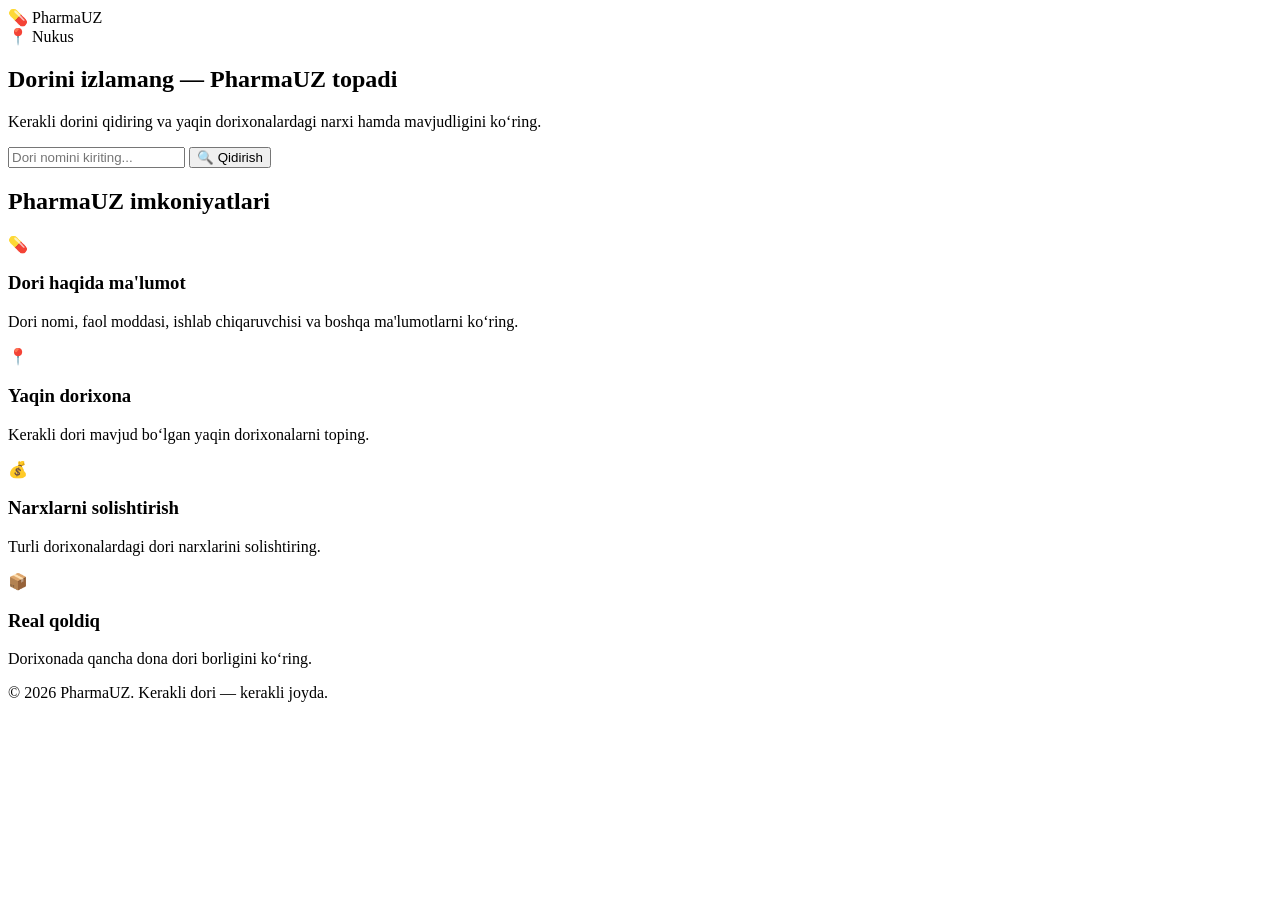
==== templates/index.html @ a5c35427 "Initial PharmaUZ startup version" ====
<!DOCTYPE html>
<html lang="uz">
<head>
    <meta charset="UTF-8">
    <meta name="viewport" content="width=device-width, initial-scale=1.0">
    <title>PharmaUZ — Dori qidirish</title>
    <link rel="stylesheet" href="{{ url_for('static', filename='style.css') }}">
</head>

<body>

    <header class="header">
        <div class="container">
            <div class="logo">💊 PharmaUZ</div>
            <div class="location">📍 Nukus</div>
        </div>
    </header>

    <main>
        <section class="hero">
            <div class="container">

                <h1>Dorini izlamang — PharmaUZ topadi</h1>

                <p>
                    Kerakli dorini qidiring va yaqin dorixonalardagi
                    narxi hamda mavjudligini ko‘ring.
                </p>

                <form action="/search" method="get" class="search-box">
                    <input
                        type="text"
                        name="q"
                        placeholder="Dori nomini kiriting..."
                        required
                    >
                    <button type="submit">🔍 Qidirish</button>
                </form>

            </div>
        </section>

        <section class="features">
            <div class="container">

                <h2>PharmaUZ imkoniyatlari</h2>

                <div class="feature-grid">

                    <div class="feature-card">
                        <div class="icon">💊</div>
                        <h3>Dori haqida ma'lumot</h3>
                        <p>
                            Dori nomi, faol moddasi, ishlab chiqaruvchisi
                            va boshqa ma'lumotlarni ko‘ring.
                        </p>
                    </div>

                    <div class="feature-card">
                        <div class="icon">📍</div>
                        <h3>Yaqin dorixona</h3>
                        <p>
                            Kerakli dori mavjud bo‘lgan yaqin
                            dorixonalarni toping.
                        </p>
                    </div>

                    <div class="feature-card">
                        <div class="icon">💰</div>
                        <h3>Narxlarni solishtirish</h3>
                        <p>
                            Turli dorixonalardagi dori narxlarini
                            solishtiring.
                        </p>
                    </div>

                    <div class="feature-card">
                        <div class="icon">📦</div>
                        <h3>Real qoldiq</h3>
                        <p>
                            Dorixonada qancha dona dori borligini
                            ko‘ring.
                        </p>
                    </div>

                </div>

            </div>
        </section>
    </main>

    <footer>
        <p>© 2026 PharmaUZ. Kerakli dori — kerakli joyda.</p>
    </footer>

</body>
</html>
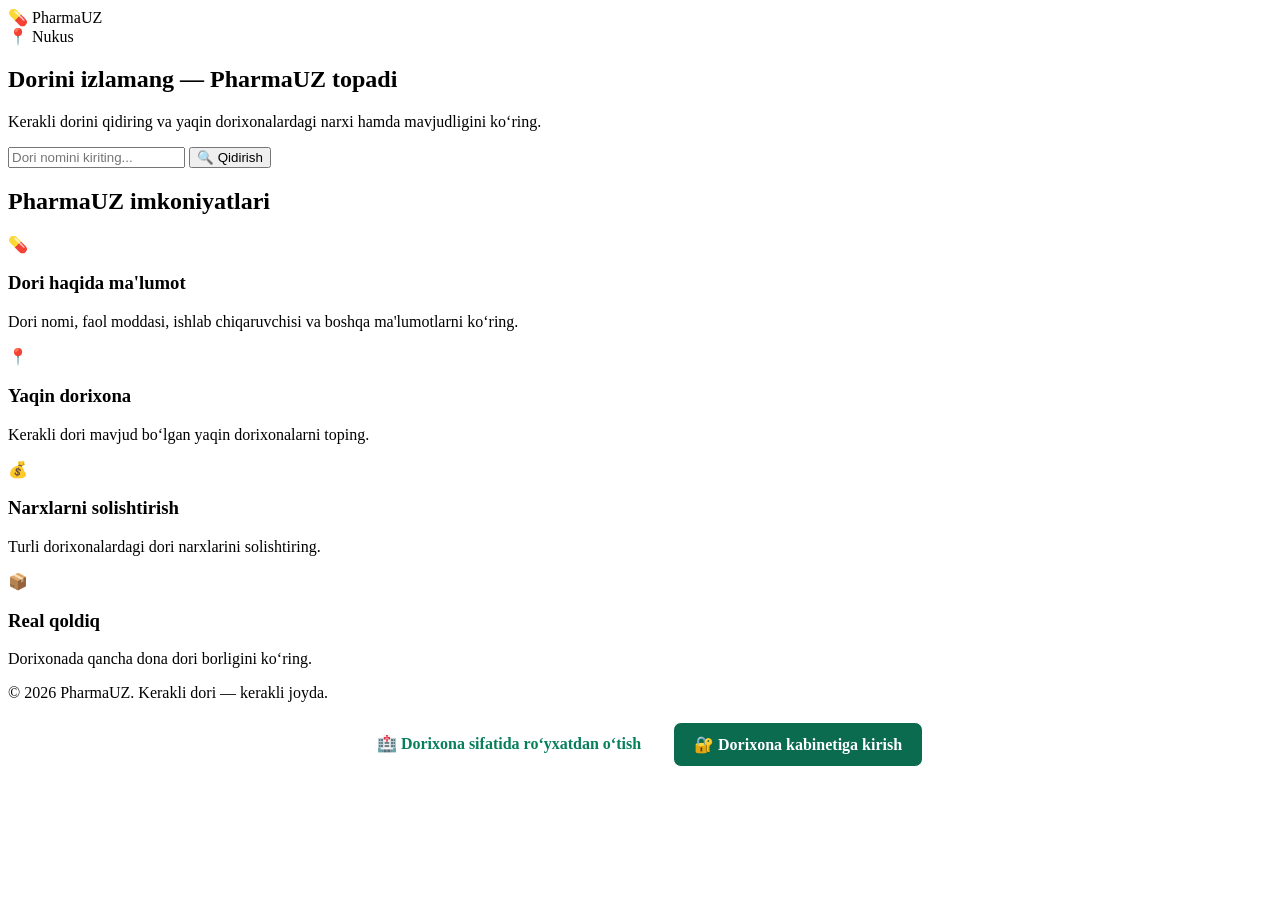
==== commit 8a5adb84: "Add pharmacy register and login links" ====
--- a/templates/index.html
+++ b/templates/index.html
@@ -94,4 +94,38 @@
     </footer>
 
 </body>
-</html>+</html>
+<div style="
+    margin-top:20px;
+    display:flex;
+    gap:12px;
+    justify-content:center;
+    flex-wrap:wrap;
+">
+
+    <a href="/register"
+       style="
+           background:white;
+           color:#087f5b;
+           padding:12px 20px;
+           border-radius:8px;
+           text-decoration:none;
+           font-weight:600;
+       ">
+        🏥 Dorixona sifatida ro‘yxatdan o‘tish
+    </a>
+
+    <a href="/login"
+       style="
+           background:#0b6b4f;
+           color:white;
+           padding:12px 20px;
+           border-radius:8px;
+           text-decoration:none;
+           font-weight:600;
+           border:1px solid white;
+       ">
+        🔐 Dorixona kabinetiga kirish
+    </a>
+
+</div>
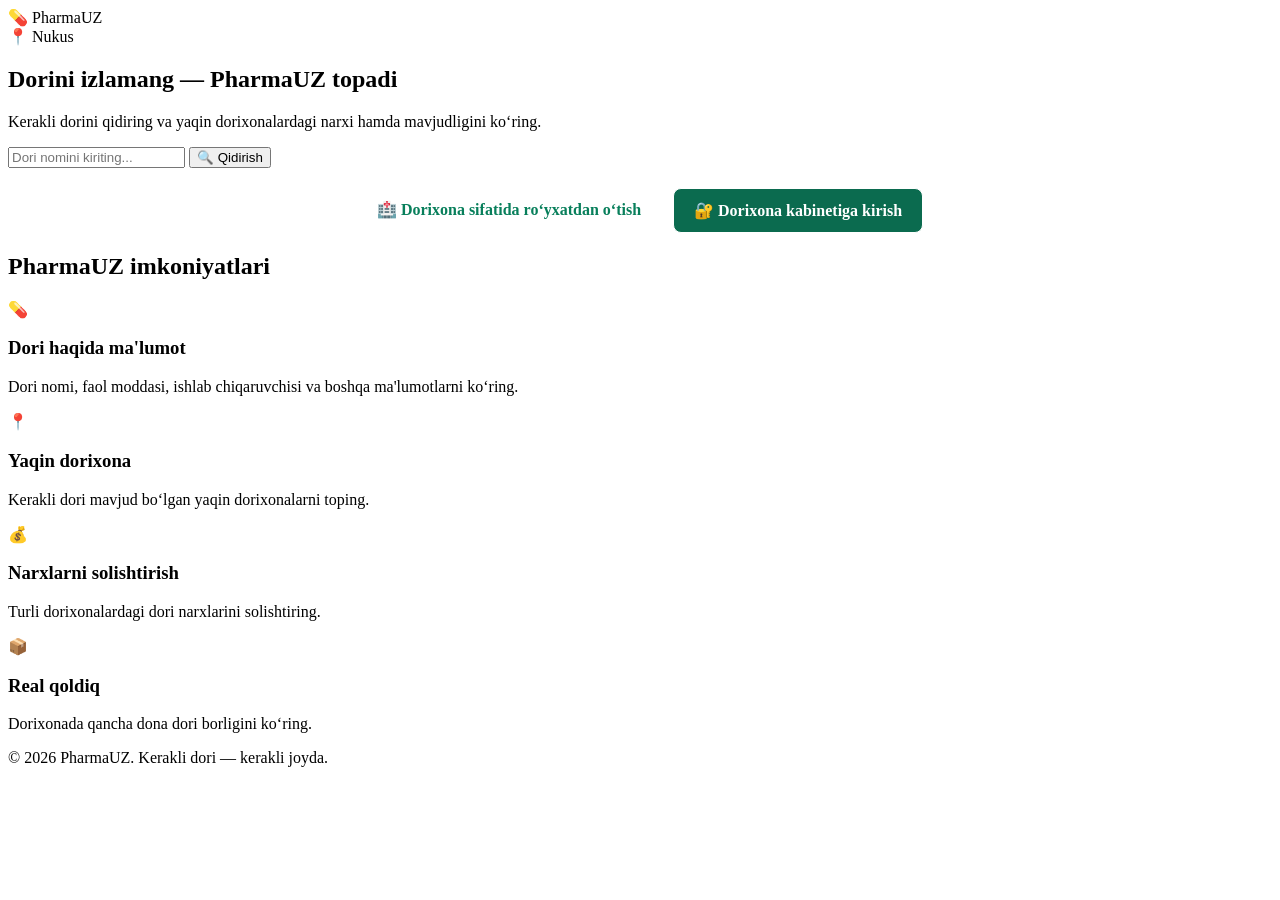
==== commit 4ee56359: "Add pharmacy register and login links" ====
--- a/templates/index.html
+++ b/templates/index.html
@@ -1,131 +1,217 @@
 <!DOCTYPE html>
 <html lang="uz">
+
 <head>
     <meta charset="UTF-8">
     <meta name="viewport" content="width=device-width, initial-scale=1.0">
+
     <title>PharmaUZ — Dori qidirish</title>
-    <link rel="stylesheet" href="{{ url_for('static', filename='style.css') }}">
+
+    <link rel="stylesheet"
+          href="{{ url_for('static', filename='style.css') }}">
 </head>
 
 <body>
 
     <header class="header">
+
         <div class="container">
-            <div class="logo">💊 PharmaUZ</div>
-            <div class="location">📍 Nukus</div>
+
+            <div class="logo">
+                💊 PharmaUZ
+            </div>
+
+            <div class="location">
+                📍 Nukus
+            </div>
+
         </div>
+
     </header>
 
+
     <main>
+
         <section class="hero">
+
             <div class="container">
 
-                <h1>Dorini izlamang — PharmaUZ topadi</h1>
+                <h1>
+                    Dorini izlamang — PharmaUZ topadi
+                </h1>
 
                 <p>
                     Kerakli dorini qidiring va yaqin dorixonalardagi
                     narxi hamda mavjudligini ko‘ring.
                 </p>
 
-                <form action="/search" method="get" class="search-box">
+
+                <form
+                    action="/search"
+                    method="get"
+                    class="search-box"
+                >
+
                     <input
                         type="text"
                         name="q"
                         placeholder="Dori nomini kiriting..."
                         required
                     >
-                    <button type="submit">🔍 Qidirish</button>
+
+                    <button type="submit">
+                        🔍 Qidirish
+                    </button>
+
                 </form>
 
-            </div>
+
+                <div style="
+                    margin-top:20px;
+                    display:flex;
+                    gap:12px;
+                    justify-content:center;
+                    flex-wrap:wrap;
+                ">
+
+                    <a
+                        href="/register"
+                        style="
+                            background:white;
+                            color:#087f5b;
+                            padding:12px 20px;
+                            border-radius:8px;
+                            text-decoration:none;
+                            font-weight:600;
+                        "
+                    >
+                        🏥 Dorixona sifatida ro‘yxatdan o‘tish
+                    </a>
+
+
+                    <a
+                        href="/login"
+                        style="
+                            background:#0b6b4f;
+                            color:white;
+                            padding:12px 20px;
+                            border-radius:8px;
+                            text-decoration:none;
+                            font-weight:600;
+                            border:1px solid white;
+                        "
+                    >
+                        🔐 Dorixona kabinetiga kirish
+                    </a>
+
+                </div>
+
+            </div>
+
         </section>
 
+
         <section class="features">
+
             <div class="container">
 
-                <h2>PharmaUZ imkoniyatlari</h2>
+                <h2>
+                    PharmaUZ imkoniyatlari
+                </h2>
+
 
                 <div class="feature-grid">
 
-                    <div class="feature-card">
-                        <div class="icon">💊</div>
-                        <h3>Dori haqida ma'lumot</h3>
+
+                    <div class="feature-card">
+
+                        <div class="icon">
+                            💊
+                        </div>
+
+                        <h3>
+                            Dori haqida ma'lumot
+                        </h3>
+
                         <p>
                             Dori nomi, faol moddasi, ishlab chiqaruvchisi
                             va boshqa ma'lumotlarni ko‘ring.
                         </p>
-                    </div>
-
-                    <div class="feature-card">
-                        <div class="icon">📍</div>
-                        <h3>Yaqin dorixona</h3>
+
+                    </div>
+
+
+                    <div class="feature-card">
+
+                        <div class="icon">
+                            📍
+                        </div>
+
+                        <h3>
+                            Yaqin dorixona
+                        </h3>
+
                         <p>
                             Kerakli dori mavjud bo‘lgan yaqin
                             dorixonalarni toping.
                         </p>
-                    </div>
-
-                    <div class="feature-card">
-                        <div class="icon">💰</div>
-                        <h3>Narxlarni solishtirish</h3>
+
+                    </div>
+
+
+                    <div class="feature-card">
+
+                        <div class="icon">
+                            💰
+                        </div>
+
+                        <h3>
+                            Narxlarni solishtirish
+                        </h3>
+
                         <p>
                             Turli dorixonalardagi dori narxlarini
                             solishtiring.
                         </p>
-                    </div>
-
-                    <div class="feature-card">
-                        <div class="icon">📦</div>
-                        <h3>Real qoldiq</h3>
+
+                    </div>
+
+
+                    <div class="feature-card">
+
+                        <div class="icon">
+                            📦
+                        </div>
+
+                        <h3>
+                            Real qoldiq
+                        </h3>
+
                         <p>
                             Dorixonada qancha dona dori borligini
                             ko‘ring.
                         </p>
-                    </div>
+
+                    </div>
+
 
                 </div>
 
             </div>
+
         </section>
+
     </main>
 
+
     <footer>
-        <p>© 2026 PharmaUZ. Kerakli dori — kerakli joyda.</p>
+
+        <p>
+            © 2026 PharmaUZ. Kerakli dori — kerakli joyda.
+        </p>
+
     </footer>
 
 </body>
-</html>
-<div style="
-    margin-top:20px;
-    display:flex;
-    gap:12px;
-    justify-content:center;
-    flex-wrap:wrap;
-">
-
-    <a href="/register"
-       style="
-           background:white;
-           color:#087f5b;
-           padding:12px 20px;
-           border-radius:8px;
-           text-decoration:none;
-           font-weight:600;
-       ">
-        🏥 Dorixona sifatida ro‘yxatdan o‘tish
-    </a>
-
-    <a href="/login"
-       style="
-           background:#0b6b4f;
-           color:white;
-           padding:12px 20px;
-           border-radius:8px;
-           text-decoration:none;
-           font-weight:600;
-           border:1px solid white;
-       ">
-        🔐 Dorixona kabinetiga kirish
-    </a>
-
-</div>+
+</html>
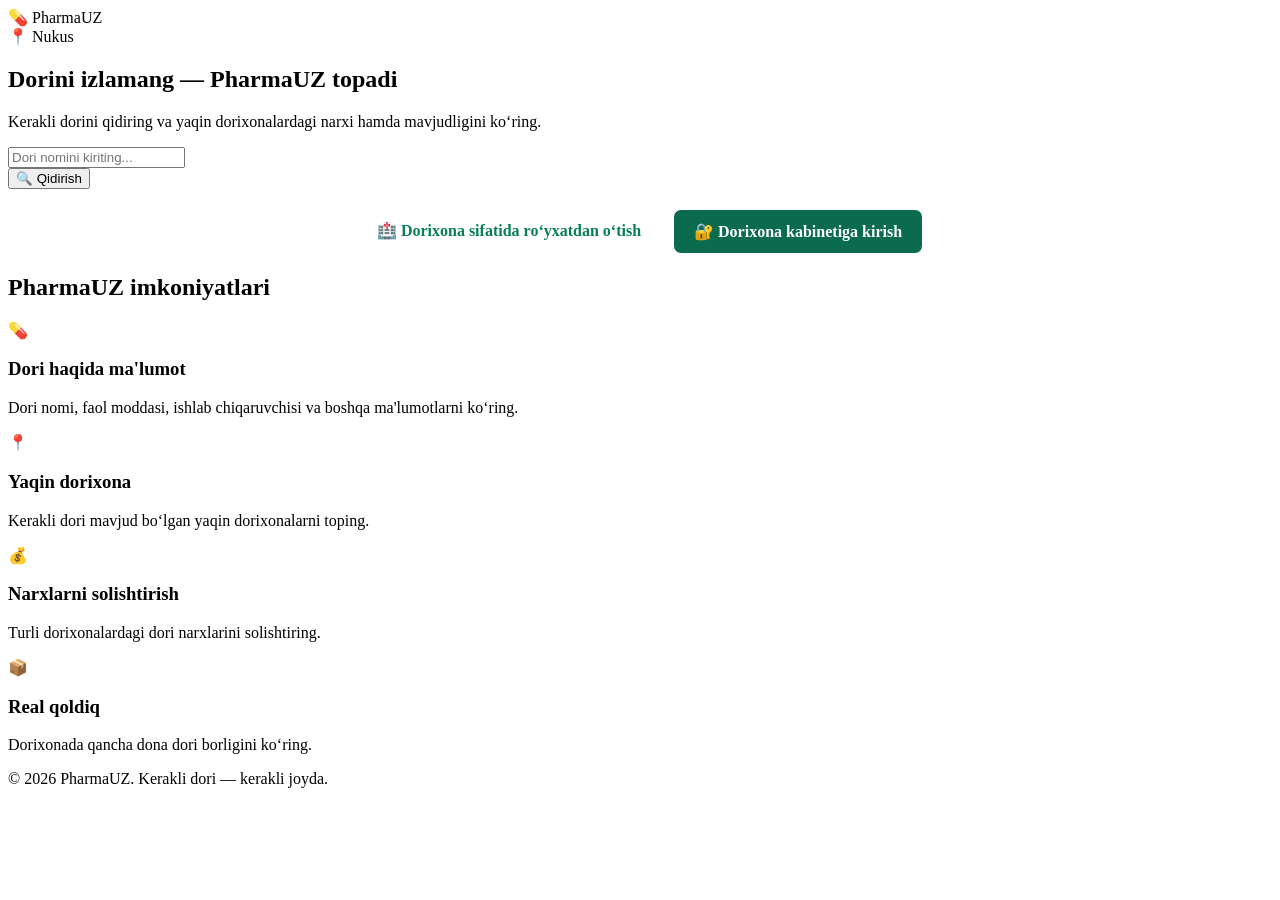
==== commit 70f2522d: "Add medicine autocomplete search" ====
--- a/templates/index.html
+++ b/templates/index.html
@@ -52,12 +52,35 @@
                     class="search-box"
                 >
 
-                    <input
-                        type="text"
-                        name="q"
-                        placeholder="Dori nomini kiriting..."
-                        required
-                    >
+                    <div style="position:relative; flex:1;">
+
+    <input
+        type="text"
+        name="q"
+        id="medicine-search"
+        placeholder="Dori nomini kiriting..."
+        autocomplete="off"
+        required
+    >
+
+    <div id="suggestions"
+         style="
+             position:absolute;
+             top:100%;
+             left:0;
+             right:0;
+             background:white;
+             border:1px solid #ddd;
+             border-top:none;
+             border-radius:0 0 8px 8px;
+             z-index:1000;
+             display:none;
+             max-height:250px;
+             overflow-y:auto;
+         ">
+    </div>
+
+</div>
 
                     <button type="submit">
                         🔍 Qidirish
@@ -211,6 +234,100 @@
         </p>
 
     </footer>
+<script>
+
+const searchInput = document.getElementById("medicine-search");
+const suggestionsBox = document.getElementById("suggestions");
+
+searchInput.addEventListener("input", async function () {
+
+    const q = this.value.trim();
+
+    if (q.length === 0) {
+        suggestionsBox.style.display = "none";
+        suggestionsBox.innerHTML = "";
+        return;
+    }
+
+    try {
+
+        const response = await fetch(
+            "/api/medicines?q=" + encodeURIComponent(q)
+        );
+
+        const medicines = await response.json();
+
+        suggestionsBox.innerHTML = "";
+
+        if (medicines.length === 0) {
+            suggestionsBox.style.display = "none";
+            return;
+        }
+
+        medicines.forEach(function (medicine) {
+
+            const item = document.createElement("div");
+
+            let text = medicine.name;
+
+            if (medicine.dosage) {
+                text += " — " + medicine.dosage;
+            }
+
+            item.textContent = text;
+
+            item.style.padding = "10px 12px";
+            item.style.cursor = "pointer";
+            item.style.borderBottom = "1px solid #eee";
+            item.style.color = "#222";
+            item.style.background = "white";
+
+            item.addEventListener("mouseenter", function () {
+                item.style.background = "#f1f3f5";
+            });
+
+            item.addEventListener("mouseleave", function () {
+                item.style.background = "white";
+            });
+
+            item.addEventListener("click", function () {
+
+                searchInput.value = medicine.name;
+
+                suggestionsBox.style.display = "none";
+                suggestionsBox.innerHTML = "";
+
+            });
+
+            suggestionsBox.appendChild(item);
+
+        });
+
+        suggestionsBox.style.display = "block";
+
+    } catch (error) {
+
+        console.error(error);
+
+        suggestionsBox.style.display = "none";
+
+    }
+
+});
+
+
+document.addEventListener("click", function (event) {
+
+    if (
+        event.target !== searchInput &&
+        !suggestionsBox.contains(event.target)
+    ) {
+        suggestionsBox.style.display = "none";
+    }
+
+});
+
+</script>
 
 </body>
 
